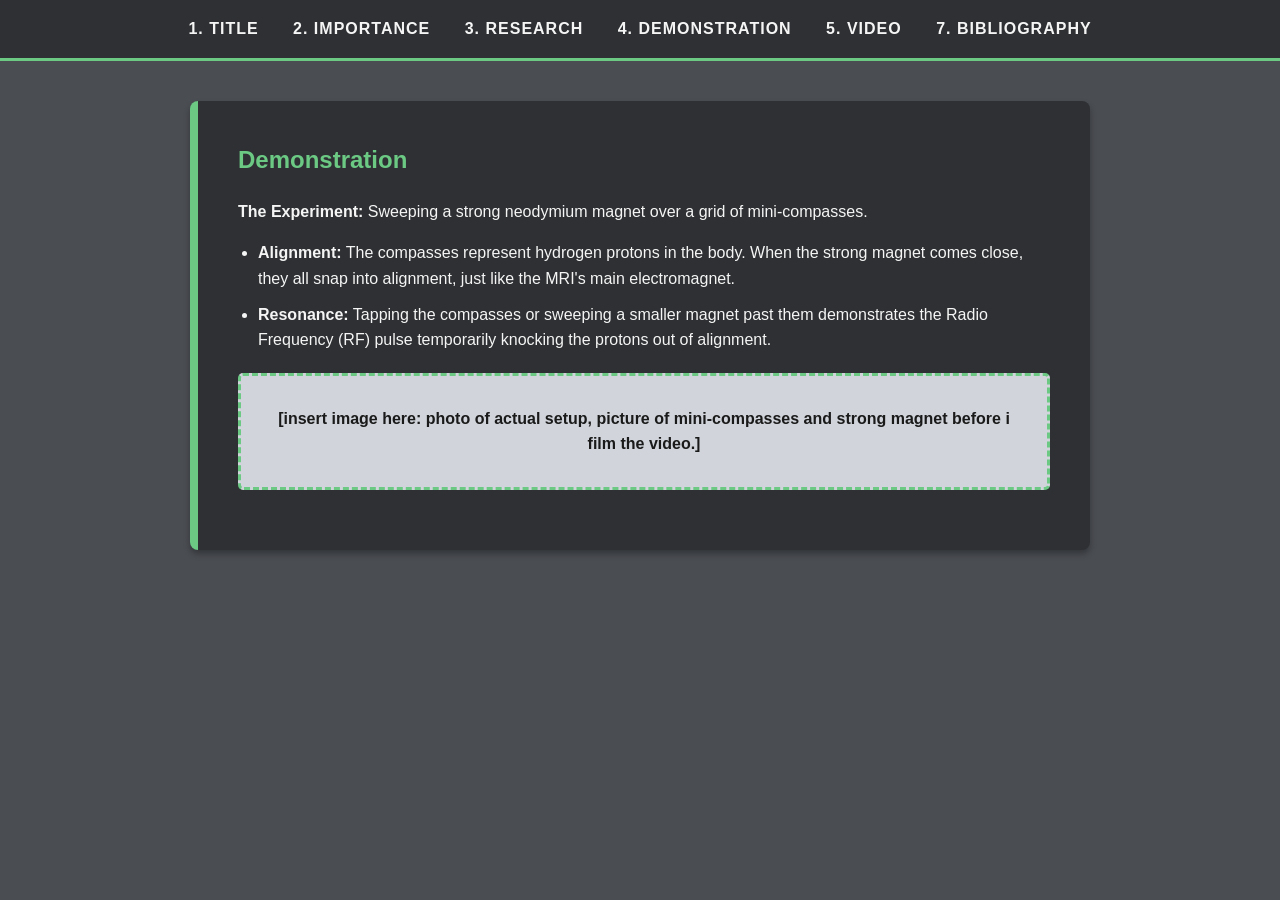
==== demonstration.html @ aaa18f47 "first commit" ====
<!DOCTYPE html>
<html lang="en">
<head>
    <meta charset="UTF-8">
    <meta name="viewport" content="width=device-width, initial-scale=1.0">
    <title>MRI Research Project - Demonstration</title>
    <link rel="stylesheet" href="styles.css">
</head>
<body>
    <nav>
        <a href="index.html">1. Title</a>
        <a href="importance.html">2. Importance</a>
        <a href="research.html">3. Research</a>
        <a href="demonstration.html">4. Demonstration</a>
        <a href="video.html">5. Video</a>
        <a href="bibliography.html">7. Bibliography</a>
    </nav>

    <div class="container">
        <section>
            <h2>Demonstration</h2>
            <p><strong>The Experiment:</strong> Sweeping a strong neodymium magnet over a grid of mini-compasses.</p>
            <ul>
                <li><strong>Alignment:</strong> The compasses represent hydrogen protons in the body. When the strong magnet comes close, they all snap into alignment, just like the MRI's main electromagnet.</li>
                <li><strong>Resonance:</strong> Tapping the compasses or sweeping a smaller magnet past them demonstrates the Radio Frequency (RF) pulse temporarily knocking the protons out of alignment.</li>
            </ul>

            <div class="image-placeholder">
                [insert image here: photo of actual setup, picture of mini-compasses and strong magnet before i film the video.]
            </div>
        </section>
    </div>
</body>
</html>
---- styles.css ----
:root {
    --matte-gray: #4a4d52;
    --dark-gray: #2e3033;
    --light-green: #6bc984;
    --text-white: #f5f5f5;
    --text-black: #1a1a1a;
    --font-main: 'Segoe UI', Tahoma, Geneva, Verdana, sans-serif;
}

body {
    background-color: var(--matte-gray);
    color: var(--text-white);
    font-family: var(--font-main);
    line-height: 1.6;
    margin: 0;
    padding: 0;
}

nav {
    background-color: var(--dark-gray);
    padding: 1rem;
    text-align: center;
    position: sticky;
    top: 0;
    border-bottom: 3px solid var(--light-green);
    z-index: 100;
}

nav a {
    color: var(--text-white);
    text-decoration: none;
    margin: 0 15px;
    font-weight: bold;
    text-transform: uppercase;
    letter-spacing: 1px;
    transition: color 0.3s;
}

nav a:hover {
    color: var(--light-green);
}

.container {
    max-width: 900px;
    margin: 40px auto;
    padding: 0 20px;
}

section {
    background-color: var(--dark-gray);
    padding: 40px;
    margin-bottom: 40px;
    border-radius: 8px;
    border-left: 8px solid var(--light-green);
    box-shadow: 0 4px 6px rgba(0, 0, 0, 0.3);
}

h1, h2, h3 {
    color: var(--light-green);
    margin-top: 0;
}

.subtitle {
    text-align: center;
    color: var(--text-white);
    font-weight: normal;
    margin-top: 10px;
}

h1 {
    font-size: 2.5rem;
    text-align: center;
    color: var(--text-white);
    border-bottom: 2px solid var(--light-green);
    padding-bottom: 10px;
}

ul {
    padding-left: 20px;
}

li {
    margin-bottom: 10px;
}

.importance-list li {
    margin-bottom: 18px;
    line-height: 1.8;
}

.image-placeholder {
    background-color: #d1d5db;
    color: var(--text-black);
    border: 3px dashed var(--light-green);
    padding: 30px;
    text-align: center;
    margin: 20px 0;
    border-radius: 5px;
    font-weight: bold;
}

.media-frame {
    display: flex;
    justify-content: center;
    align-items: center;
    margin: 20px 0;
}

.media-image {
    max-width: 100%;
    height: auto;
    display: block;
}
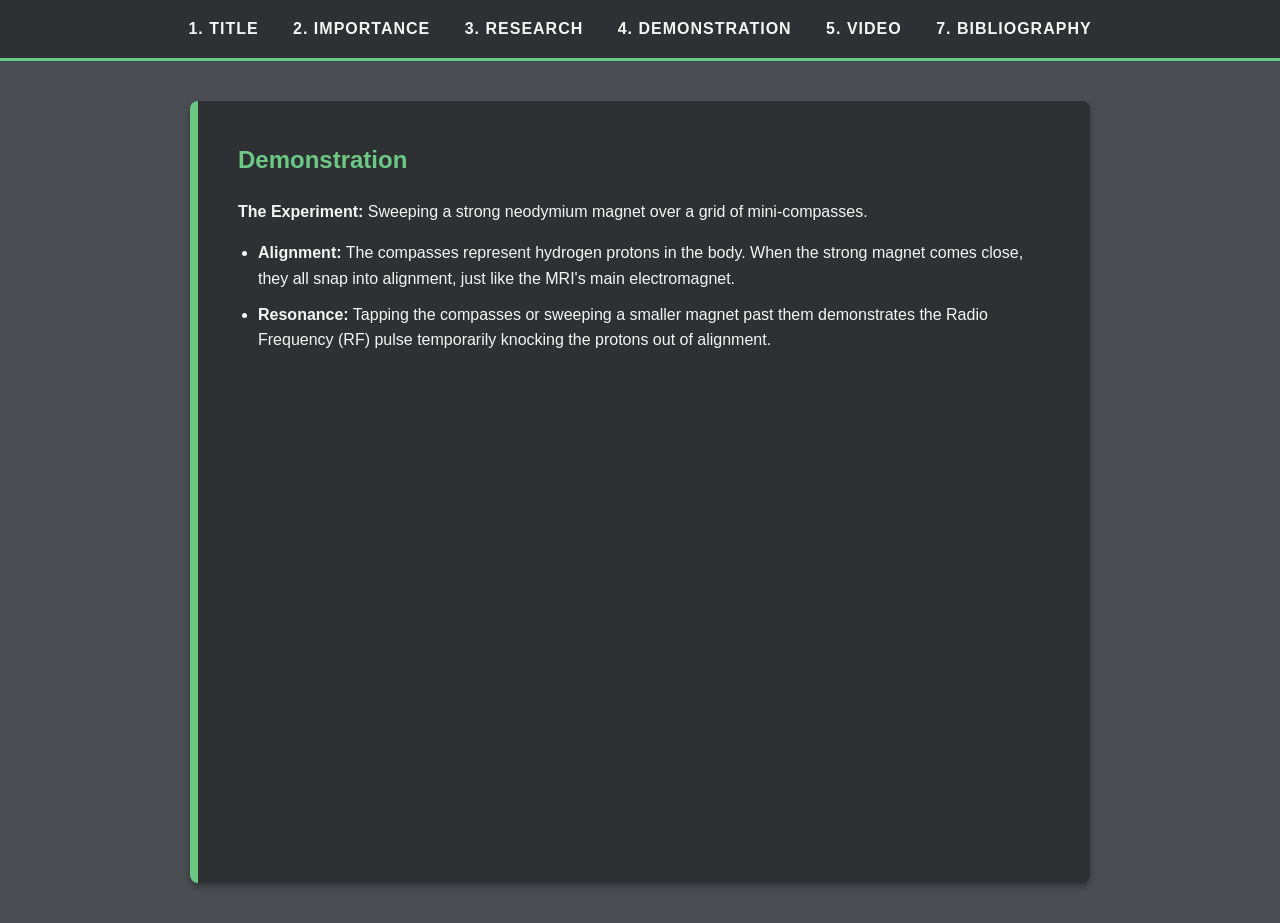
==== commit 41bbdf61: "v2 final?" ====
--- a/demonstration.html
+++ b/demonstration.html
@@ -25,8 +25,15 @@
                 <li><strong>Resonance:</strong> Tapping the compasses or sweeping a smaller magnet past them demonstrates the Radio Frequency (RF) pulse temporarily knocking the protons out of alignment.</li>
             </ul>
 
-            <div class="image-placeholder">
-                [insert image here: photo of actual setup, picture of mini-compasses and strong magnet before i film the video.]
+            <div class="media-frame">
+                <iframe
+                    src="https://www.youtube.com/embed/NgF5v7VCnV8"
+                    title="MRI Compass Demonstration"
+                    loading="lazy"
+                    allow="accelerometer; autoplay; clipboard-write; encrypted-media; gyroscope; picture-in-picture; web-share"
+                    allowfullscreen
+                    style="width: 100%; max-width: 800px; aspect-ratio: 16 / 9; border: 0; border-radius: 8px;"
+                ></iframe>
             </div>
         </section>
     </div>
